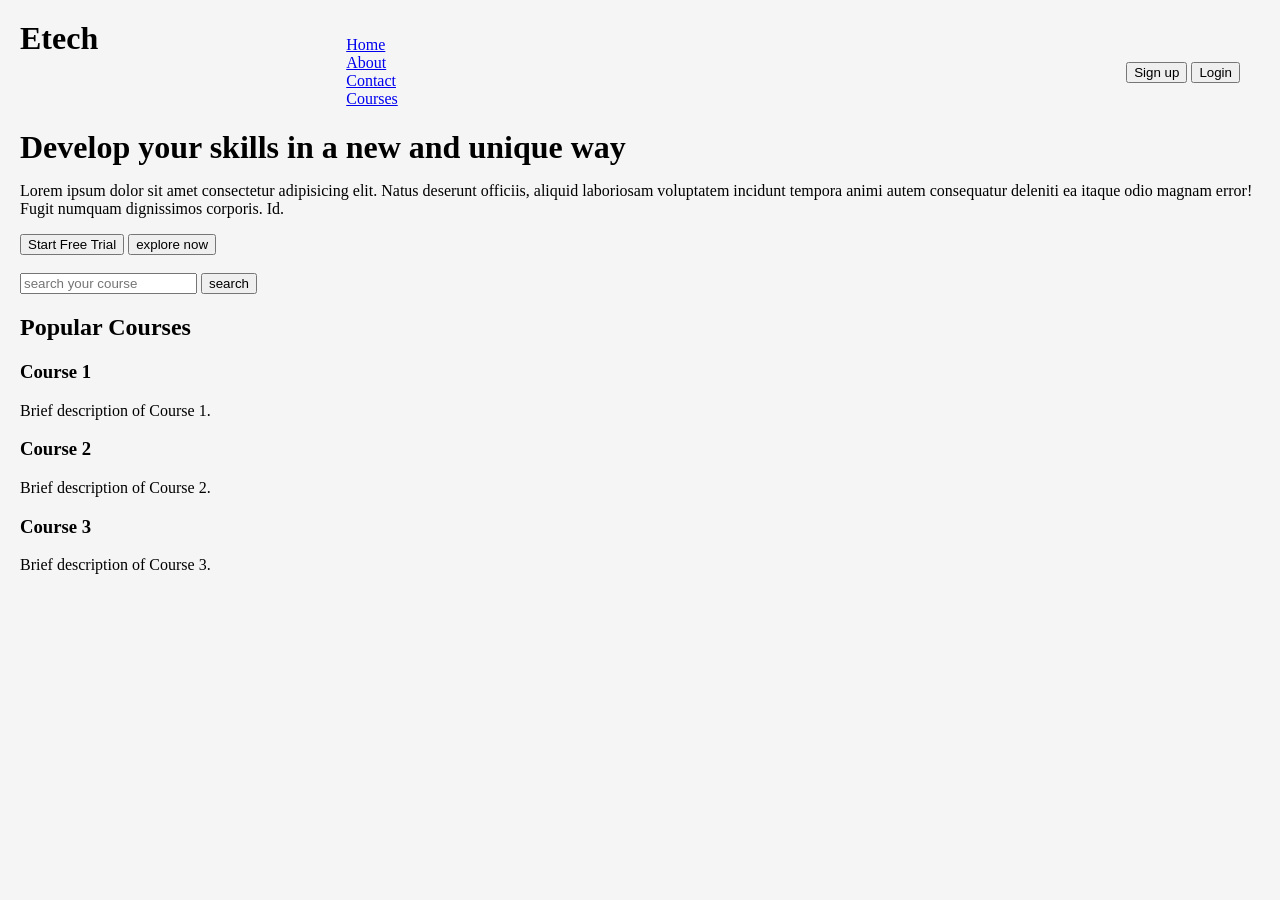
==== index.html @ b78a7d3c "update changes" ====
<!DOCTYPE html>
<html lang="en">
<head>
    <meta charset="UTF-8">
    <meta name="viewport" content="width=device-width, initial-scale=1.0">
    <title>Document</title>
    <link rel="stylesheet" href="style.css">
</head>
<body>
    <div>

        <div class="header">
             <h1>Etech</h1>
            <div class="nav-bar">
                <ul class="nav-list" >
                <li> <a href="home.html">Home</a></li>
                <li> <a href="about.html">About</a></li>
                <li> <a href="contact us.html">Contact</a></li>
                <li> <a href="courses.html">Courses</a></li>
               
            </ul>
              <div class="buttons">
                <button class="btn">Sign up</button>
                <button class="btn">Login</button>
            </div> 
         </div>
           
        </div>
    <div class="hero-section">
        <div class="text">
        <h1>Develop your skills in a new and unique way</h1>
        <p>Lorem ipsum dolor sit amet consectetur adipisicing elit. Natus deserunt officiis, aliquid laboriosam voluptatem incidunt tempora animi autem consequatur deleniti ea itaque odio magnam error! Fugit numquam dignissimos corporis. Id.</p>
       
             <button>Start Free Trial</button>
             <button>explore now</button>
        </div>
       <div>
    <img src="" alt="" srcset="">
       </div> 

    </div>
    <div class="search-course">
        <input type="text" placeholder="search your course">
        <button>search</button>
        <div >
            
        </div>
        
    </div>
    <div class="popular-courses">
        <h2>Popular Courses</h2>
        <div class="courses">
            <div class="course-card">
                <h3>Course 1</h3>
                <p>Brief description of Course 1.</p>
            </div>
            <div class="course-card">
                <h3>Course 2</h3>
                <p>Brief description of Course 2.</p>
            </div>
            <div class="course-card">
                <h3>Course 3</h3>
                <p>Brief description of Course 3.</p>
            </div>
    </div>

    </div>
</body>
</html>
---- style.css ----
body{
    background-color: rgb(245, 245, 245);
    padding:20px;
    margin: 0px;
    /* box-sizing: border-box; */
}
/* div
{
    height: 50px;
    width: 200px;
    text-align: center;
    display: flex;
    align-items: center;
    justify-content: center;
    margin: 10px auto;
 
} */


/* 
.nav-list>h1{
    color: blueviolet;
    font-size: 30px;
    font-weight: bold;
}

li{
    margin: 0 15px;
    font-size: 20px;
    color :black;


}
ul>li:hover{
    text-decoration: underline ;
    transition: text-decoration 0.5s ease; 
    cursor: pointer;
   
}
 */
 
 .header{
    display: flex;
    /* justify-content: center;
    align-items: ; */
    margin-bottom: 5px;


}
.buttons{
    padding: auto ;
    gap: 30px;
    margin-right:20px ;
    

}
ul{
    list-style-type: none;
   
    padding: 0%;
    
}
li{
   margin-right:15px;

}
h1{
    margin: 0;

}
.nav-bar{
    display: flex;
    margin-left: 20%;
    justify-content: space-between;
    align-items: center;
    width: 80%;
}
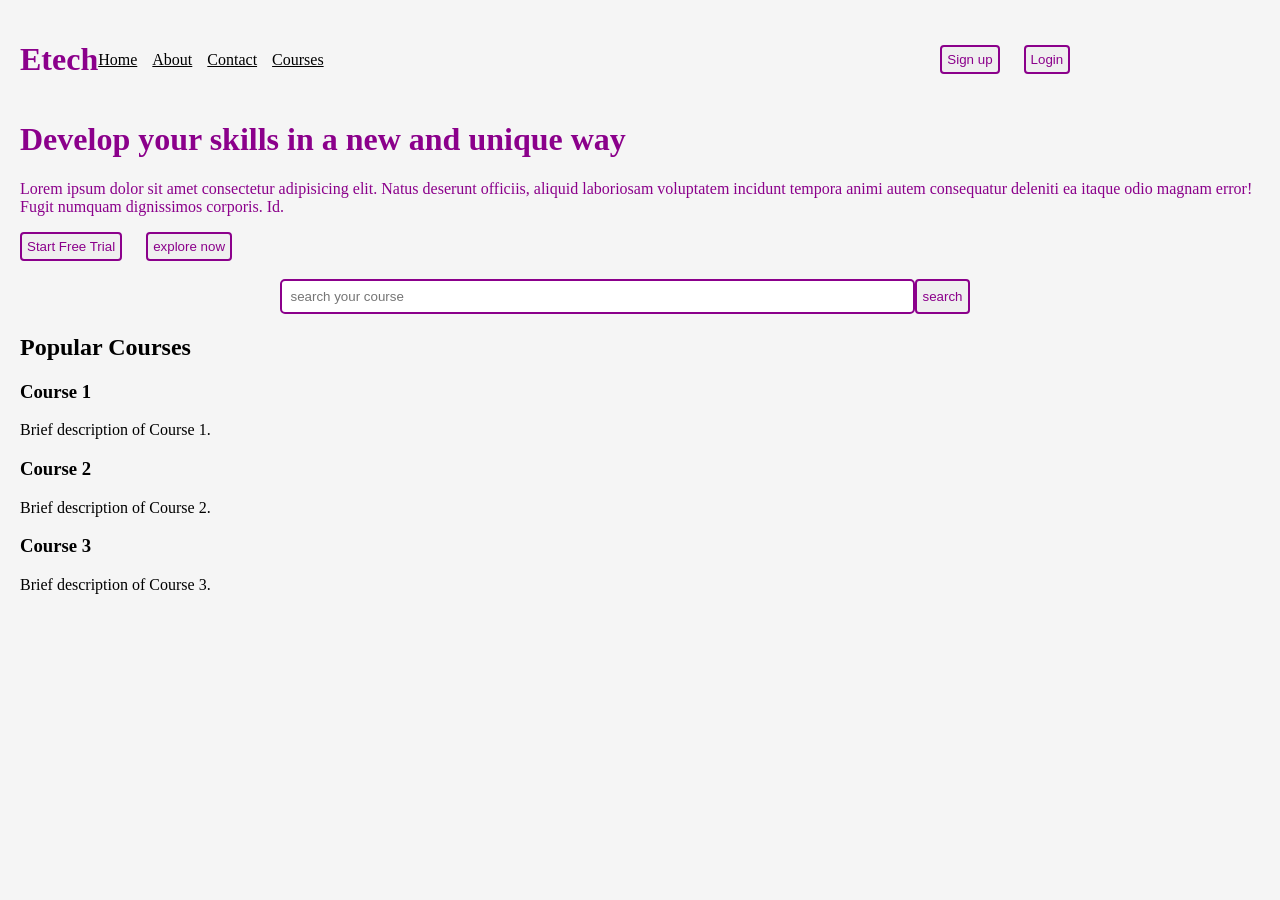
==== commit 9e69d30d: "update changes" ====
--- a/index.html
+++ b/index.html
@@ -13,20 +13,21 @@
              <h1>Etech</h1>
             <div class="nav-bar">
                 <ul class="nav-list" >
-                <li> <a href="home.html">Home</a></li>
+                <li > <a href="home.html">Home</a></li>
                 <li> <a href="about.html">About</a></li>
                 <li> <a href="contact us.html">Contact</a></li>
                 <li> <a href="courses.html">Courses</a></li>
                
             </ul>
               <div class="buttons">
-                <button class="btn">Sign up</button>
-                <button class="btn">Login</button>
+                <button >Sign up</button>
+                <button >Login</button>
             </div> 
          </div>
            
         </div>
     <div class="hero-section">
+
         <div class="text">
         <h1>Develop your skills in a new and unique way</h1>
         <p>Lorem ipsum dolor sit amet consectetur adipisicing elit. Natus deserunt officiis, aliquid laboriosam voluptatem incidunt tempora animi autem consequatur deleniti ea itaque odio magnam error! Fugit numquam dignissimos corporis. Id.</p>
--- a/style.css
+++ b/style.css
@@ -4,74 +4,68 @@
     margin: 0px;
     /* box-sizing: border-box; */
 }
-/* div
-{
-    height: 50px;
-    width: 200px;
-    text-align: center;
-    display: flex;
-    align-items: center;
-    justify-content: center;
-    margin: 10px auto;
- 
-} */
-
-
-/* 
-.nav-list>h1{
-    color: blueviolet;
-    font-size: 30px;
-    font-weight: bold;
-}
-
-li{
-    margin: 0 15px;
-    font-size: 20px;
-    color :black;
-
-
-}
-ul>li:hover{
-    text-decoration: underline ;
-    transition: text-decoration 0.5s ease; 
-    cursor: pointer;
-   
-}
- */
- 
  .header{
     display: flex;
     /* justify-content: center;
     align-items: ; */
     margin-bottom: 5px;
-
-
 }
-.buttons{
+button{
     padding: auto ;
     gap: 30px;
     margin-right:20px ;
+    /* color: black; */
+    padding: 5px;
+    border-radius: 4px;
+    border: 2px solid darkmagenta;
+    color: darkmagenta;
     
-
 }
-ul{
+button:hover{
+    background-color: rgb(138, 52, 138);
+    color :black;
+    transition: 0.5sec;
+}
+.nav-list{
     list-style-type: none;
-   
+    display: flex;
     padding: 0%;
     
 }
-li{
+.nav-list>li{
    margin-right:15px;
+}
+.nav-list>li>a{
+    color: black;
+}
+.nav-list>li>a:hover{
+    color: darkmagenta;
+    transition: 0.5sec ;
+    cursor: pointer;
+}
+.header{
+    margin: 0;
+    color: darkmagenta;
 
 }
-h1{
-    margin: 0;
-
-}
-.nav-bar{
+.header>.nav-bar{
     display: flex;
-    margin-left: 20%;
     justify-content: space-between;
     align-items: center;
     width: 80%;
-}+}
+
+.hero-section{
+    color: darkmagenta;
+}
+.search-course{
+    display: flex;
+    justify-content: center;
+    margin-right: 10px;
+}
+input{
+    border: 2px solid darkmagenta;
+    width:50%;
+    padding: 8px;
+    border-radius: 5px;
+}
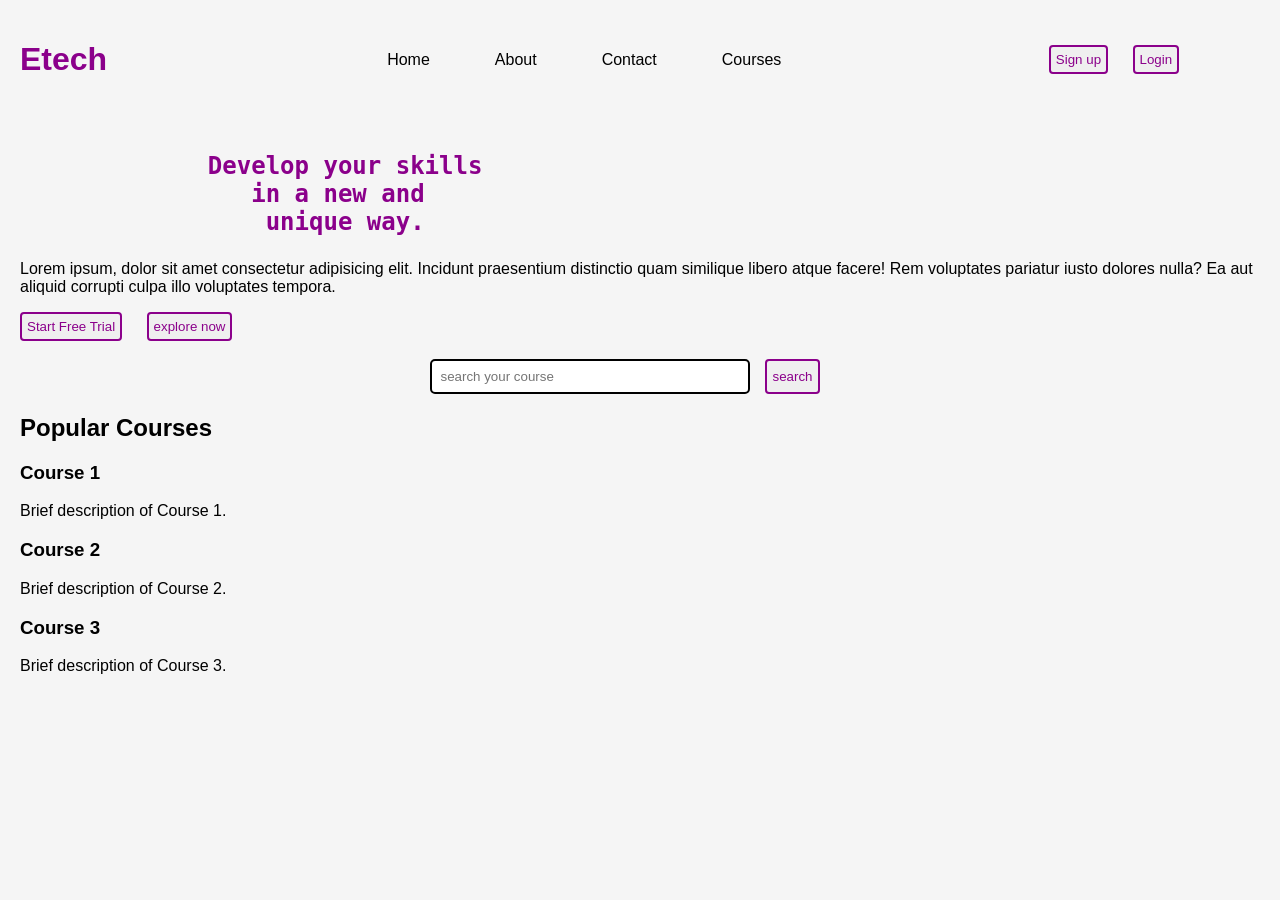
==== commit 2720f523: "update changes" ====
--- a/index.html
+++ b/index.html
@@ -13,24 +13,28 @@
              <h1>Etech</h1>
             <div class="nav-bar">
                 <ul class="nav-list" >
-                <li > <a href="home.html">Home</a></li>
+                <li > <a href="home.html" style="margin-left: 90px;">Home</a></li>
                 <li> <a href="about.html">About</a></li>
                 <li> <a href="contact us.html">Contact</a></li>
                 <li> <a href="courses.html">Courses</a></li>
                
             </ul>
-              <div class="buttons">
+            <div class="buttons">
                 <button >Sign up</button>
                 <button >Login</button>
             </div> 
-         </div>
+        </div>
            
         </div>
     <div class="hero-section">
-
         <div class="text">
-        <h1>Develop your skills in a new and unique way</h1>
-        <p>Lorem ipsum dolor sit amet consectetur adipisicing elit. Natus deserunt officiis, aliquid laboriosam voluptatem incidunt tempora animi autem consequatur deleniti ea itaque odio magnam error! Fugit numquam dignissimos corporis. Id.</p>
+        <pre><b>
+             Develop your skills
+                in a new and
+                 unique way.</b></pre>
+    <p>
+        Lorem ipsum, dolor sit amet consectetur adipisicing elit. Incidunt praesentium distinctio quam similique libero atque facere! Rem voluptates pariatur iusto dolores nulla? Ea aut aliquid corrupti culpa illo voluptates tempora.
+    </p>
        
              <button>Start Free Trial</button>
              <button>explore now</button>
@@ -49,7 +53,7 @@
         
     </div>
     <div class="popular-courses">
-        <h2>Popular Courses</h2>
+        <h2><b>Popular Courses</b></h2>
         <div class="courses">
             <div class="course-card">
                 <h3>Course 1</h3>
--- a/style.css
+++ b/style.css
@@ -2,6 +2,7 @@
     background-color: rgb(245, 245, 245);
     padding:20px;
     margin: 0px;
+    font: 1em sans-serif;
     /* box-sizing: border-box; */
 }
  .header{
@@ -26,22 +27,34 @@
     color :black;
     transition: 0.5sec;
 }
+
+.nav-bar{
+            
+            margin-left: 100px;
+}
 .nav-list{
     list-style-type: none;
     display: flex;
-    padding: 0%;
-    
+    /* padding: 0%; */
+    text-align: center;
+    align-items: center;
+    justify-content: center;
+    margin-left: 50px;
 }
 .nav-list>li{
-   margin-right:15px;
+   margin-right:25px;
 }
 .nav-list>li>a{
     color: black;
+    margin-left: 40px;
+    text-decoration: none;
 }
 .nav-list>li>a:hover{
     color: darkmagenta;
     transition: 0.5sec ;
+    text-decoration: underline;
     cursor: pointer;
+    
 }
 .header{
     margin: 0;
@@ -55,17 +68,32 @@
     width: 80%;
 }
 
-.hero-section{
-    color: darkmagenta;
+.hero-section>.text>pre{
+   color: darkmagenta;
+   font-size: 24px;
+   font-weight: bolder;
+   
 }
 .search-course{
     display: flex;
     justify-content: center;
     margin-right: 10px;
+    color: darkmagenta;
 }
+.search-course>button{
+ margin-left: 15px;
+}
+
 input{
-    border: 2px solid darkmagenta;
-    width:50%;
+    border: 2px solid black;
+     transition: border-color 0.3s ease;
+    outline: none;
+    width: 300px;
     padding: 8px;
     border-radius: 5px;
 }
+
+.popular-courses>h2{
+display: flex;
+justify-content: space-between;
+}
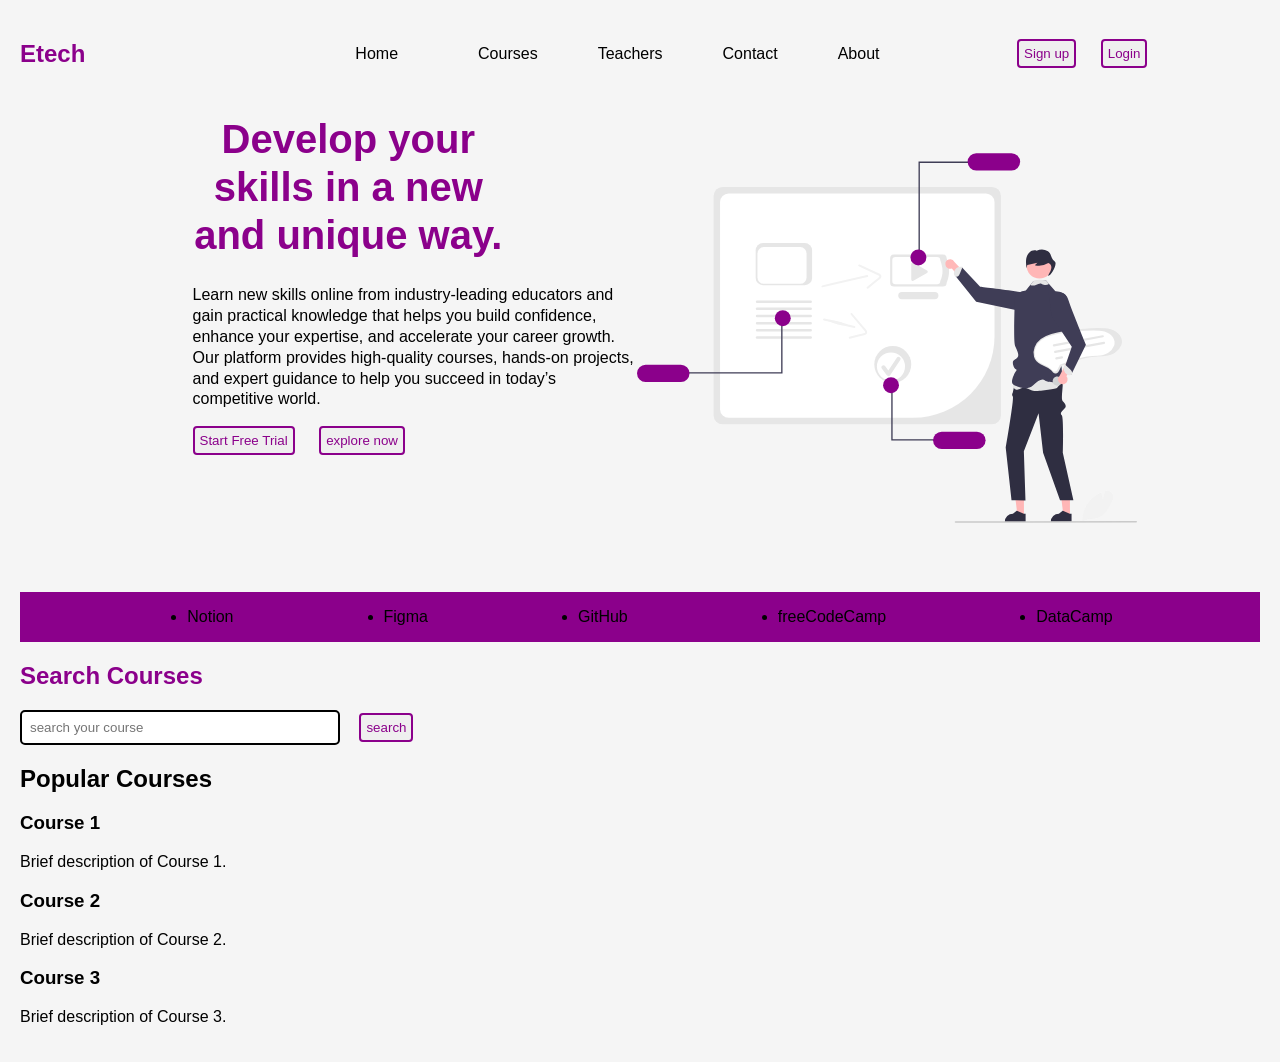
==== commit 1750ddcf: "update changes" ====
--- a/index.html
+++ b/index.html
@@ -10,14 +10,14 @@
     <div>
 
         <div class="header">
-             <h1>Etech</h1>
+             <h2>Etech</h2>
             <div class="nav-bar">
                 <ul class="nav-list" >
-                <li > <a href="home.html" style="margin-left: 90px;">Home</a></li>
+                <li > <a href="home.html" style="margin-left: 90px;">Home</a><li>               
+                <li> <a href="courses.html">Courses</a></li>
+                <li><a href="teachers">Teachers</a></li>
+                <li> <a href="contact us.html">Contact</a></li>
                 <li> <a href="about.html">About</a></li>
-                <li> <a href="contact us.html">Contact</a></li>
-                <li> <a href="courses.html">Courses</a></li>
-               
             </ul>
             <div class="buttons">
                 <button >Sign up</button>
@@ -27,29 +27,33 @@
            
         </div>
     <div class="hero-section">
-        <div class="text">
-        <pre><b>
-             Develop your skills
-                in a new and
-                 unique way.</b></pre>
+        <div class="text-container">
+        <h1><b>
+             Develop your skills in a new and unique way.</b></h1>
     <p>
-        Lorem ipsum, dolor sit amet consectetur adipisicing elit. Incidunt praesentium distinctio quam similique libero atque facere! Rem voluptates pariatur iusto dolores nulla? Ea aut aliquid corrupti culpa illo voluptates tempora.
+       Learn new skills online from industry-leading educators and gain practical knowledge that helps you build confidence, enhance your expertise, and accelerate your career growth. Our platform provides high-quality courses, hands-on projects, and expert guidance to help you succeed in today’s competitive world.
     </p>
-       
              <button>Start Free Trial</button>
              <button>explore now</button>
         </div>
-       <div>
-    <img src="" alt="" srcset="">
+       <div class="image">
+    <img src="images/undraw_teaching_58yg.svg" alt="" width="500", height="500">
        </div> 
 
     </div>
+    <div class="brand-list ">
+    <ul>
+     <li>Notion</li>
+     <li>Figma</li>
+     <li> GitHub</li>
+     <li>freeCodeCamp</li>
+     <li> DataCamp </li>
+    </ul>
+    </div>
     <div class="search-course">
+        <h2>Search Courses</h2>
         <input type="text" placeholder="search your course">
         <button>search</button>
-        <div >
-            
-        </div>
         
     </div>
     <div class="popular-courses">
--- a/style.css
+++ b/style.css
@@ -30,7 +30,7 @@
 
 .nav-bar{
             
-            margin-left: 100px;
+            margin-left: 90px;
 }
 .nav-list{
     list-style-type: none;
@@ -42,7 +42,7 @@
     margin-left: 50px;
 }
 .nav-list>li{
-   margin-right:25px;
+   margin-right:20px;
 }
 .nav-list>li>a{
     color: black;
@@ -75,8 +75,8 @@
    
 }
 .search-course{
-    display: flex;
-    justify-content: center;
+    display: block;
+    justify-items: center;
     margin-right: 10px;
     color: darkmagenta;
 }
@@ -92,6 +92,49 @@
     padding: 8px;
     border-radius: 5px;
 }
+.hero-section{
+    display: flex;
+    justify-content: center;
+}
+.hero-section>image{
+    width: 200px;
+    height: 200px;
+    
+}
+.text-container{
+   /* border: 2px solid blue; */
+   padding-left: 50px;
+  justify-items: baseline;
+  
+}
+
+.text-container>h1{
+text-align: center; 
+font-size: 40px;
+padding: 0;
+ max-width: 14ch; 
+line-height: 1.2;
+ color:darkmagenta;
+
+}
+
+.text-container>p{
+  max-width: 50ch; 
+  line-height: 1.3;
+}
+.brand-list{
+   display: flex;            
+  flex-direction: row;                  
+  justify-content: center; 
+  background-color: darkmagenta; 
+  list-style: none;
+  
+}
+.brand-list>ul{
+    display: flex;
+    margin-right: 20px;
+    gap: 150px;
+}
 
 .popular-courses>h2{
 display: flex;
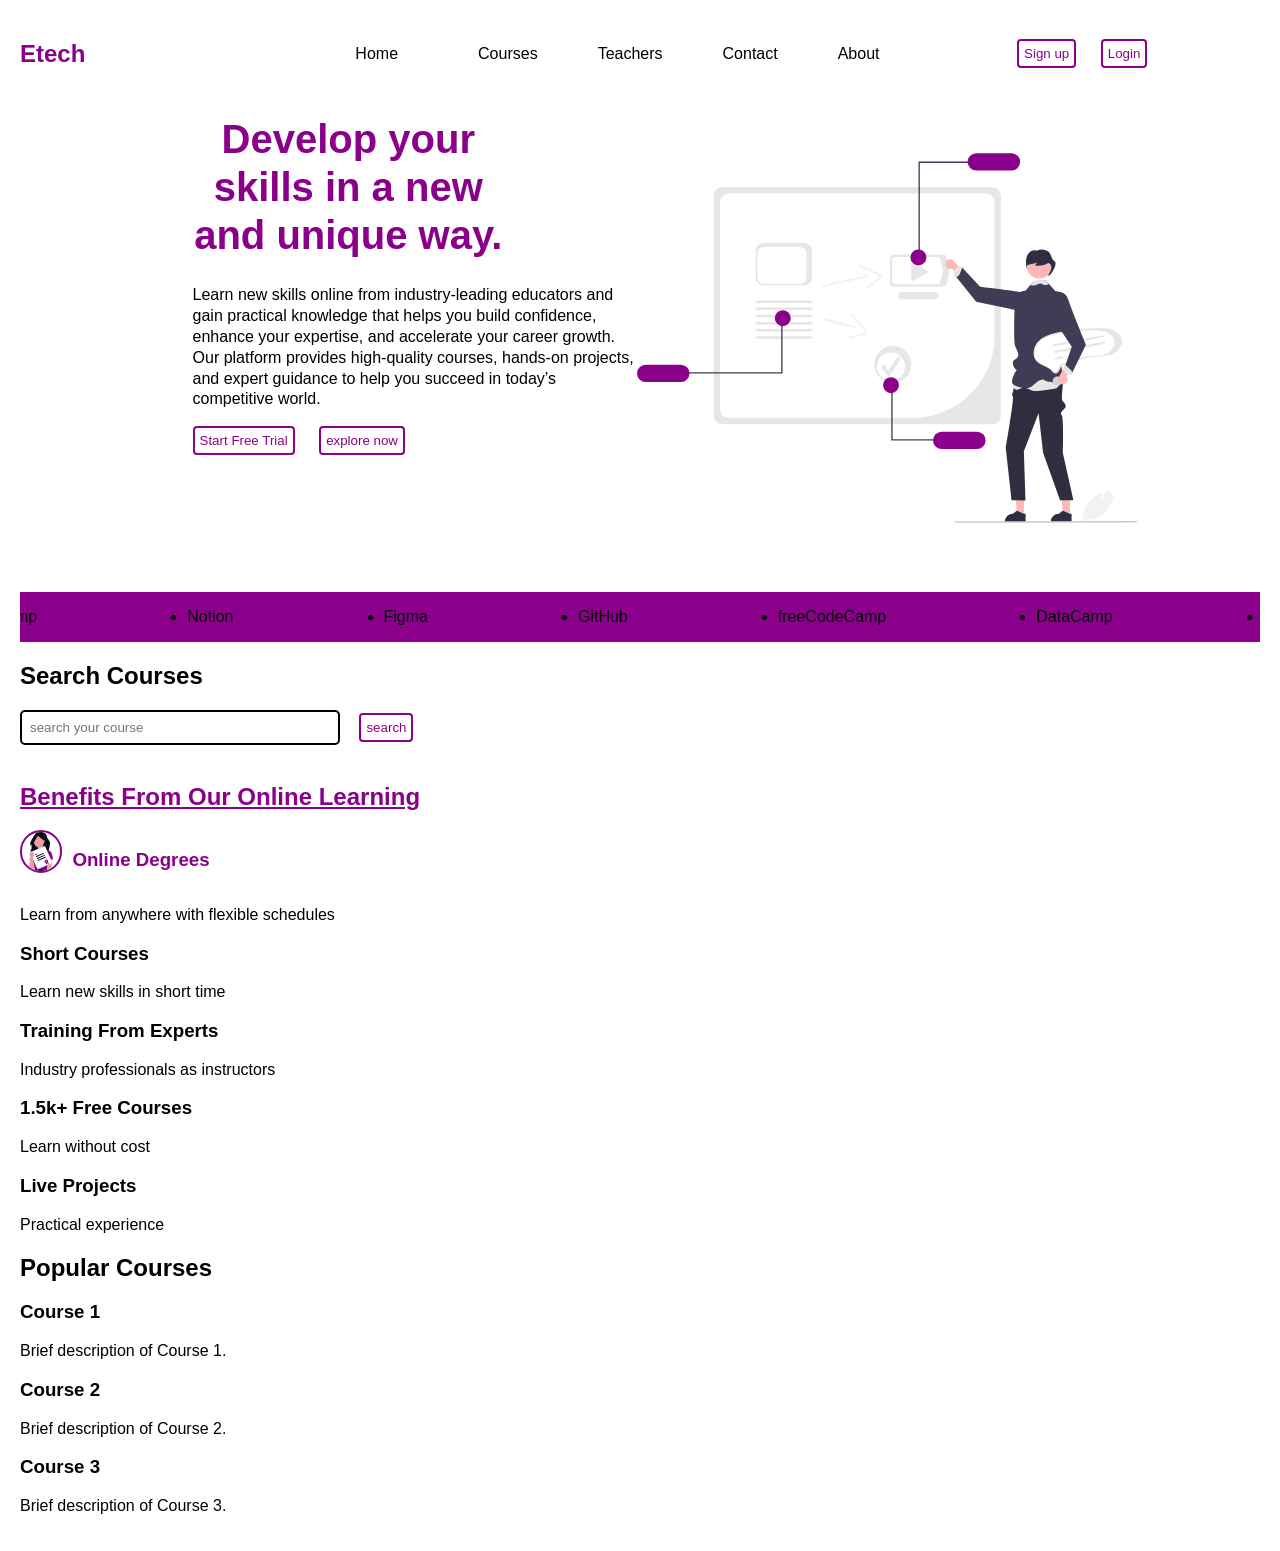
==== commit 290cab59: "update changes" ====
--- a/index.html
+++ b/index.html
@@ -41,21 +41,55 @@
        </div> 
 
     </div>
-    <div class="brand-list ">
+    <div class="brand-list " style="padding: 0;">
     <ul>
      <li>Notion</li>
      <li>Figma</li>
      <li> GitHub</li>
      <li>freeCodeCamp</li>
      <li> DataCamp </li>
+     <li>Notion</li>
+      <li>Figma</li>
+       <li>GitHub</li>
+    <li>freeCodeCamp</li>
+    <li>DataCamp</li>
+    <li>Notion</li> <li>Figma</li> <li>GitHub</li> <li>freeCodeCamp</li> <li>DataCamp</li>
+</ul>
+</ul>
     </ul>
+
     </div>
     <div class="search-course">
+
         <h2>Search Courses</h2>
         <input type="text" placeholder="search your course">
         <button>search</button>
-        
-    </div>
+        <div class="benefit">
+            <div class="image">
+                <img src="" alt="">
+            </div>
+            <div class="benefit-text">
+            <h2><b>Benefits From Our Online Learning</b></h2>
+            <div class="benefit-card">
+             <div class="benefit-tittle">
+             <img class="hero-blob" src="images/undraw_certificate_cqps.svg" alt="">
+            <h3>Online Degrees</h3>
+           </div>
+            <p class="benefit-text">Learn from anywhere with flexible schedules</p></div>
+
+            <h3>Short Courses</h3>
+            <p>Learn new skills in short time</p>
+
+            <h3>Training From Experts</h3>
+            <p>Industry professionals as instructors</p>
+            <h3>1.5k+ Free Courses</h3>
+            <p>Learn without cost</p>
+
+            <h3>Live Projects</h3>
+            <p>Practical experience</p>
+        </div>
+    </div>   
+</div>
     <div class="popular-courses">
         <h2><b>Popular Courses</b></h2>
         <div class="courses">
--- a/style.css
+++ b/style.css
@@ -1,5 +1,5 @@
 body{
-    background-color: rgb(245, 245, 245);
+    background-color: rgb(255, 255, 255);
     padding:20px;
     margin: 0px;
     font: 1em sans-serif;
@@ -20,6 +20,7 @@
     border-radius: 4px;
     border: 2px solid darkmagenta;
     color: darkmagenta;
+    background-color: white;
     
 }
 button:hover{
@@ -68,30 +69,6 @@
     width: 80%;
 }
 
-.hero-section>.text>pre{
-   color: darkmagenta;
-   font-size: 24px;
-   font-weight: bolder;
-   
-}
-.search-course{
-    display: block;
-    justify-items: center;
-    margin-right: 10px;
-    color: darkmagenta;
-}
-.search-course>button{
- margin-left: 15px;
-}
-
-input{
-    border: 2px solid black;
-     transition: border-color 0.3s ease;
-    outline: none;
-    width: 300px;
-    padding: 8px;
-    border-radius: 5px;
-}
 .hero-section{
     display: flex;
     justify-content: center;
@@ -122,20 +99,82 @@
   max-width: 50ch; 
   line-height: 1.3;
 }
+
+
 .brand-list{
+    padding: 0;
    display: flex;            
   flex-direction: row;                  
   justify-content: center; 
   background-color: darkmagenta; 
   list-style: none;
+overflow: hidden;
   
 }
 .brand-list>ul{
     display: flex;
     margin-right: 20px;
     gap: 150px;
+    animation: scroll 10s linear infinite;
 }
 
+
+@keyframes scroll {
+  0% {
+    transform: translateX(0);
+  }
+  100% {
+    transform: translateX(-20%); /* List jab aadhi (50%) guzar jaye toh reset ho jaye */
+  }
+}
+.search-course{
+    display: block;
+    justify-items: center;
+    margin-right: 10px;
+    /* color: darkmagenta; */
+}
+.search-course>button{
+ margin-left: 15px;
+}
+
+input{
+    border: 2px solid black;
+     transition: border-color 0.3s ease;
+    outline: none;
+    width: 300px;
+    padding: 8px;
+    border-radius: 5px;
+}
+.benefit-text>h2{
+    color: darkmagenta;
+    text-decoration: underline;
+
+}
+.benefit-card{
+    padding: 0;
+}
+.benefit-card>.benefit-tittle{
+display: flex;
+gap: 10px;
+text-align: center;
+}
+
+.benefit-tittle>.hero-blob{
+    border-radius: 50%;
+    border: 2px solid darkmagenta;
+  width: 3vw;
+  height: 3vw;
+  object-fit: contain;
+ 
+}
+.benefit-card>.benefit-tittle>h3{
+    color: darkmagenta;  
+}
+.benefit-text>.p{
+    padding: 0;
+    margin: 0;
+    margin-left: 20px;
+}
 .popular-courses>h2{
 display: flex;
 justify-content: space-between;
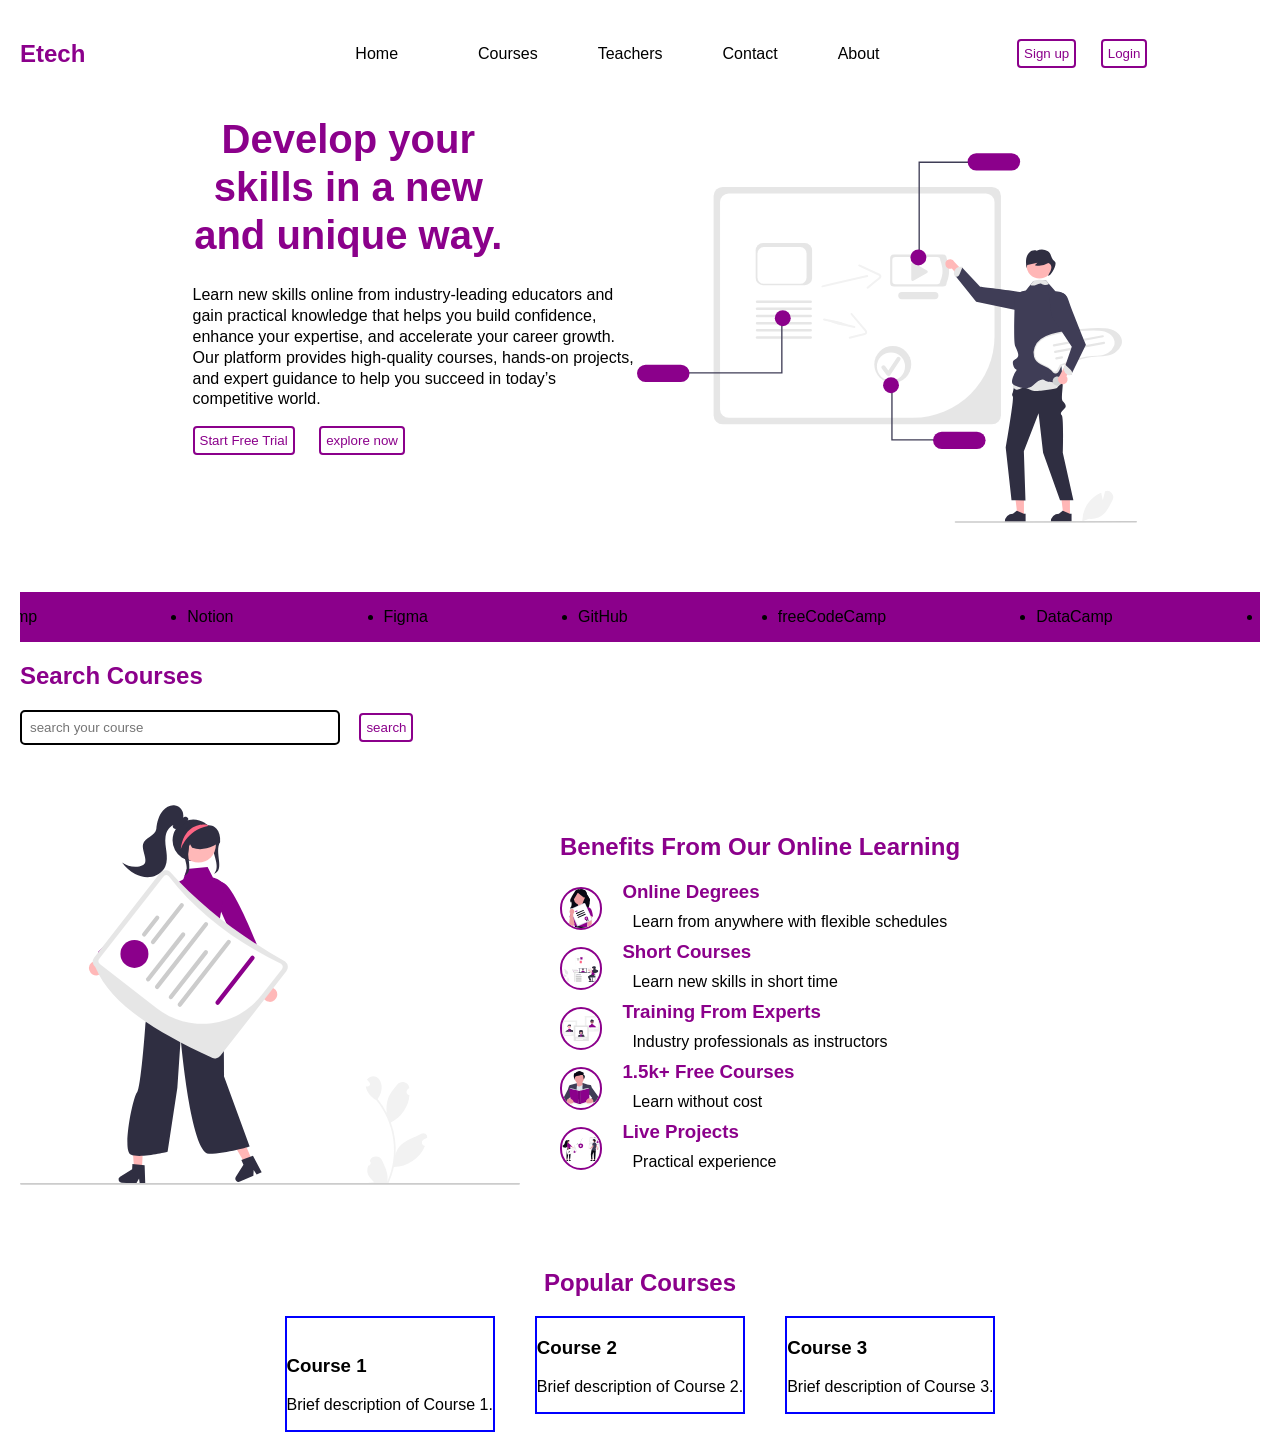
==== commit 21b85663: "update changes" ====
--- a/index.html
+++ b/index.html
@@ -60,40 +60,67 @@
 
     </div>
     <div class="search-course">
-
         <h2>Search Courses</h2>
         <input type="text" placeholder="search your course">
         <button>search</button>
+    </div>
+
         <div class="benefit">
-            <div class="image">
-                <img src="" alt="">
-            </div>
-            <div class="benefit-text">
+            <div class="benefit-image">
+                <img src="images/undraw_personal-file_81l0.svg" alt=""width="500", height="500"></div>
+            
+            <div class="benefit-cards">
             <h2><b>Benefits From Our Online Learning</b></h2>
-            <div class="benefit-card">
-             <div class="benefit-tittle">
-             <img class="hero-blob" src="images/undraw_certificate_cqps.svg" alt="">
+            <div class="card">
+             <div class="benefit-image">
+             <img class="hero-blob" src="images/undraw_certificate_cqps.svg" alt=""> </div>
+             <div class="benefit-text">
             <h3>Online Degrees</h3>
-           </div>
-            <p class="benefit-text">Learn from anywhere with flexible schedules</p></div>
+            <p >Learn from anywhere with flexible schedules</p></div>
 
+        </div>
+        <div class="card">
+             <div class="benefit-image">
+             <img class="hero-blob" src="images/undraw_online-learning_tgmv.svg" alt=""> </div>
+             <div class="benefit-text">
             <h3>Short Courses</h3>
-            <p>Learn new skills in short time</p>
+            <p >Learn new skills in short time</p></div>
 
+        </div>
+        <div class="card">
+             <div class="benefit-image">
+             <img class="hero-blob" src="images/undraw_experts_v2vy.svg" alt=""> </div>
+             <div class="benefit-text">
             <h3>Training From Experts</h3>
-            <p>Industry professionals as instructors</p>
+            <p >Industry professionals as instructors</p></div>
+
+        </div>
+        <div class="card">
+             <div class="benefit-image">
+             <img class="hero-blob" src="images/undraw_continuous-learning_a1ld.svg" alt=""> </div>
+             <div class="benefit-text">
             <h3>1.5k+ Free Courses</h3>
-            <p>Learn without cost</p>
+            <p >Learn without cost</p></div>
 
+        </div>
+        <div class="card">
+             <div class="benefit-image">
+             <img class="hero-blob" src="images//undraw_group-project_kow1.svg" alt=""> </div>
+             <div class="benefit-text">
             <h3>Live Projects</h3>
-            <p>Practical experience</p>
+            <p>Practical experience</p></div>
+  </div>
         </div>
-    </div>   
-</div>
-    <div class="popular-courses">
+        </div>
+    </div>      
+<div class="popular-courses">
+
         <h2><b>Popular Courses</b></h2>
         <div class="courses">
             <div class="course-card">
+                <div>
+                    <img src="" alt="">
+                </div>
                 <h3>Course 1</h3>
                 <p>Brief description of Course 1.</p>
             </div>
@@ -106,7 +133,7 @@
                 <p>Brief description of Course 3.</p>
             </div>
     </div>
-
-    </div>
+</div>
+   
 </body>
 </html>
--- a/style.css
+++ b/style.css
@@ -145,21 +145,14 @@
     padding: 8px;
     border-radius: 5px;
 }
-.benefit-text>h2{
-    color: darkmagenta;
-    text-decoration: underline;
+.benefit{
+display: flex;
+gap: 40px;
+align-items: center;
+}
+  
 
-}
-.benefit-card{
-    padding: 0;
-}
-.benefit-card>.benefit-tittle{
-display: flex;
-gap: 10px;
-text-align: center;
-}
-
-.benefit-tittle>.hero-blob{
+.benefit-image>.hero-blob{
     border-radius: 50%;
     border: 2px solid darkmagenta;
   width: 3vw;
@@ -167,15 +160,35 @@
   object-fit: contain;
  
 }
-.benefit-card>.benefit-tittle>h3{
-    color: darkmagenta;  
+.card{
+    display: flex;
+    gap:20px;
+    align-items: center;
 }
-.benefit-text>.p{
-    padding: 0;
+
+.card>.benefit-text>h3{
+    color: darkmagenta; 
     margin: 0;
-    margin-left: 20px;
 }
+.card>.benefit-text>p{
+    margin: 10px;
+}
+
+h2{
+    color: darkmagenta;
+}
+
 .popular-courses>h2{
 display: flex;
-justify-content: space-between;
+justify-content: center;
 }
+.courses{
+    display: flex;
+    gap: 40px;
+    justify-content: center;
+}
+.courses>.course-card{
+    border: 2px solid blue;
+    width: fit-content;
+    height: fit-content;
+}
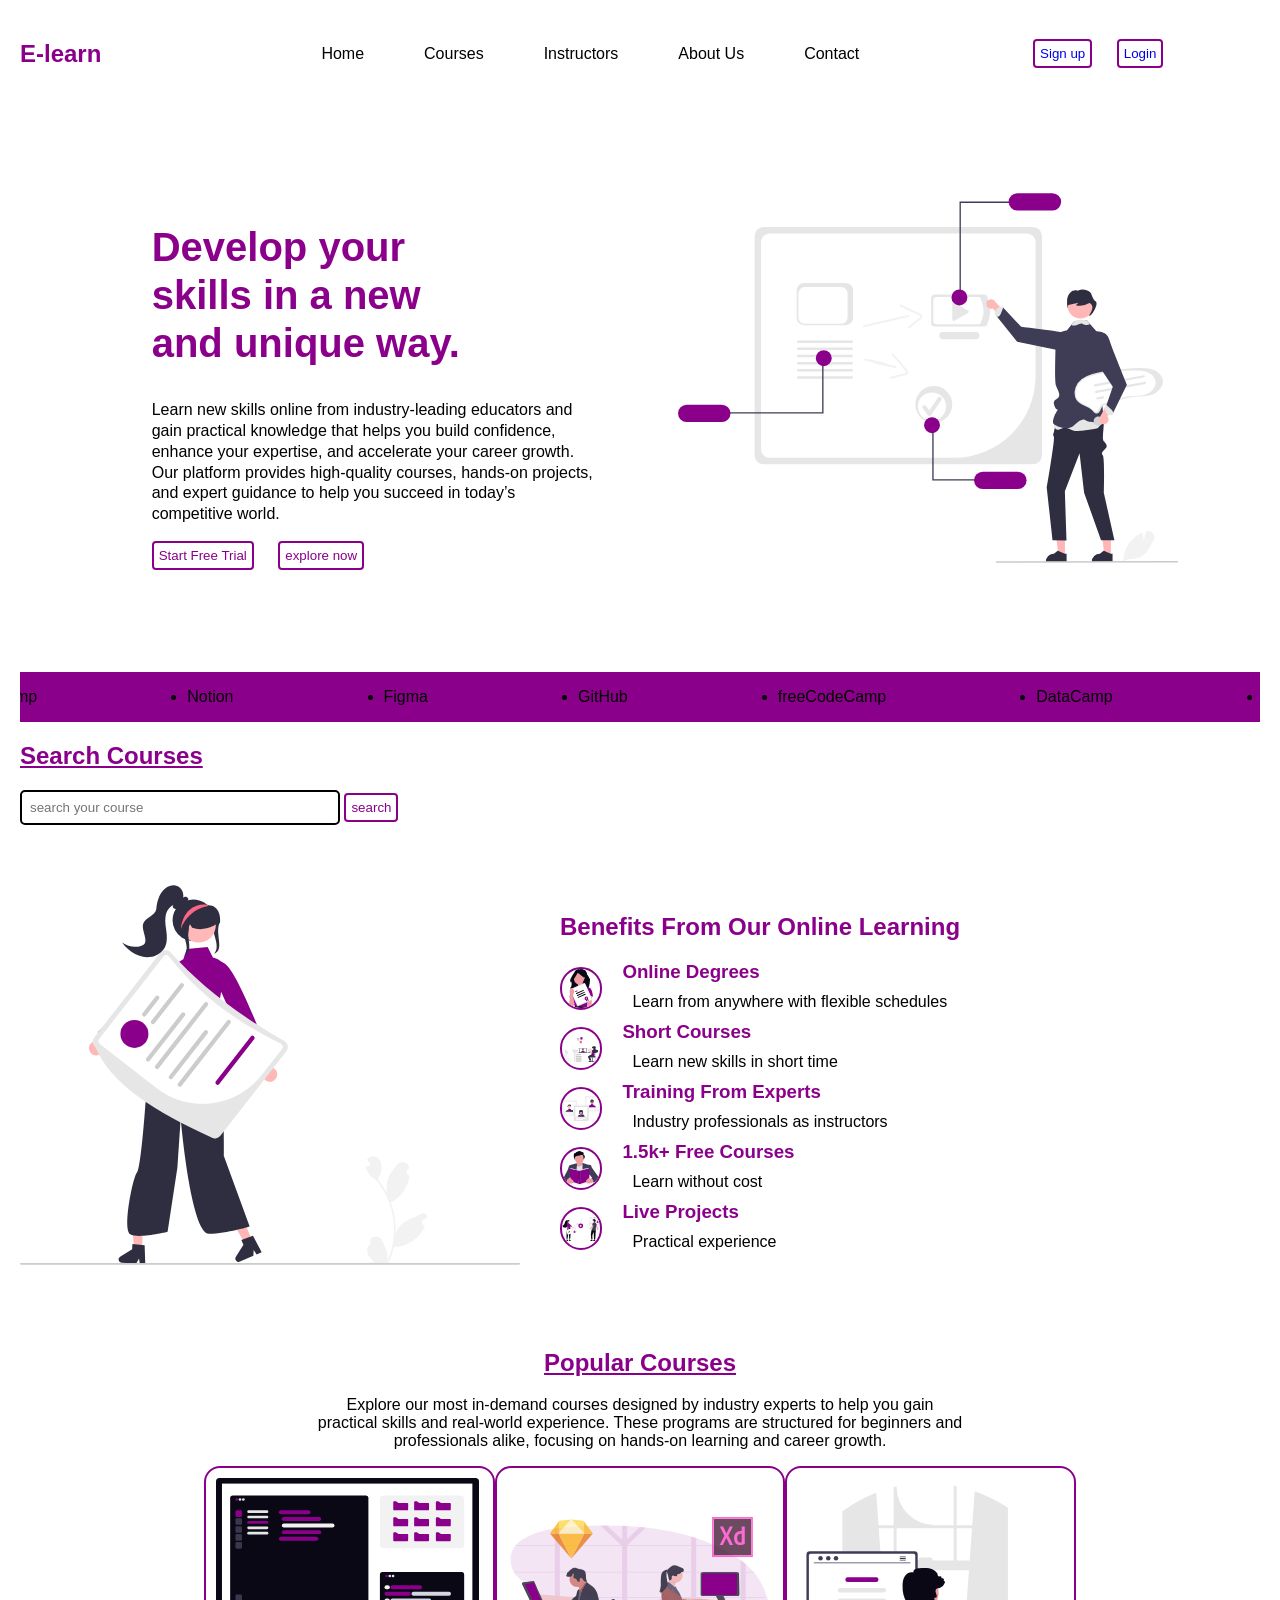
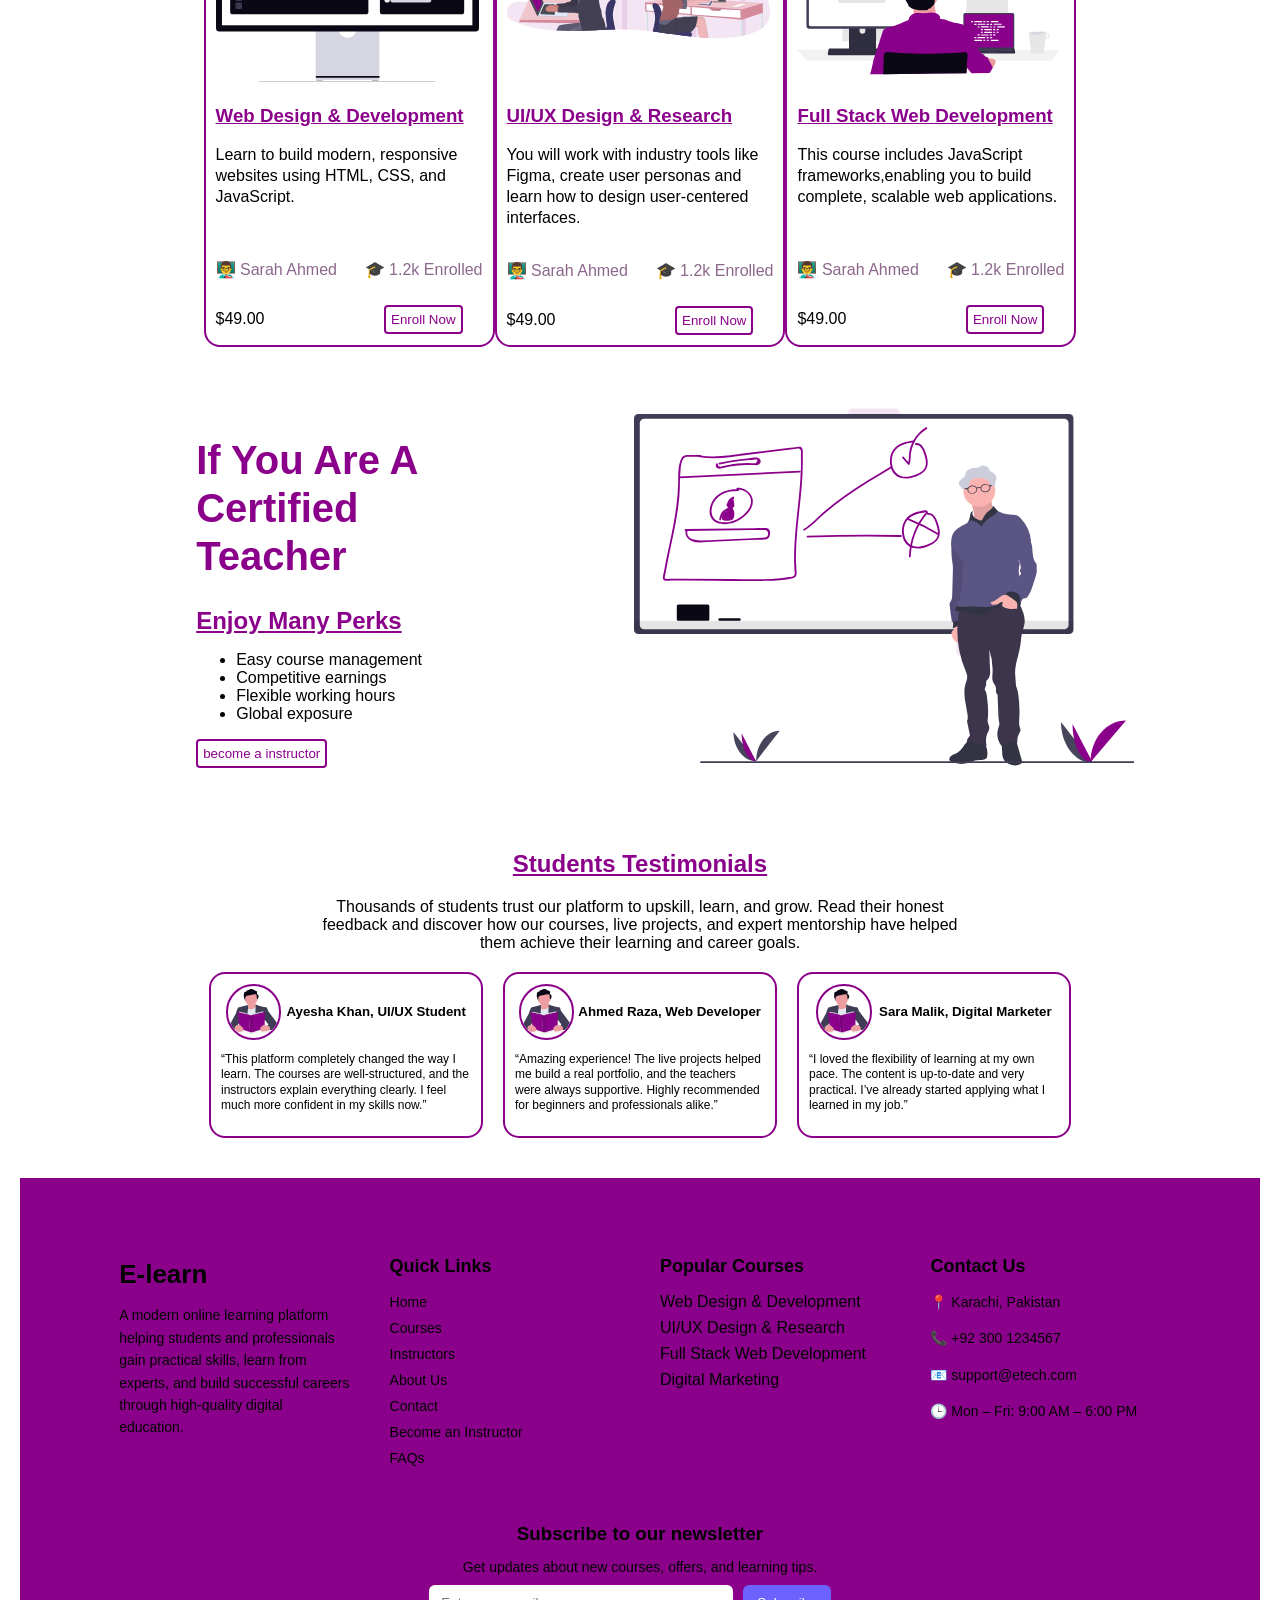
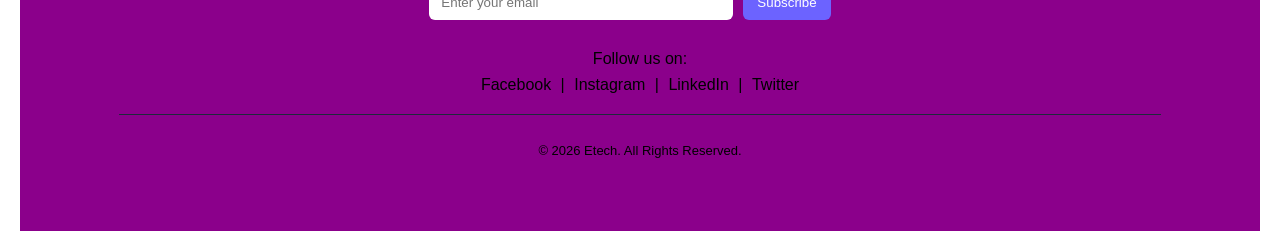
==== commit 494631ed: "update changes" ====
--- a/index.html
+++ b/index.html
@@ -10,22 +10,23 @@
     <div>
 
         <div class="header">
-             <h2>Etech</h2>
+             <h2>E-learn</h2>
             <div class="nav-bar">
                 <ul class="nav-list" >
-                <li > <a href="home.html" style="margin-left: 90px;">Home</a><li>               
-                <li> <a href="courses.html">Courses</a></li>
-                <li><a href="teachers">Teachers</a></li>
-                <li> <a href="contact us.html">Contact</a></li>
-                <li> <a href="about.html">About</a></li>
+               <li><a href="#">Home</a></li>
+        <li><a href="#">Courses</a></li>
+        <li><a href="#">Instructors</a></li>
+        <li><a href="#">About Us</a></li>
+        <li><a href="#">Contact</a></li>
             </ul>
             <div class="buttons">
-                <button >Sign up</button>
-                <button >Login</button>
+                <button ><a style="text-decoration: none" href="signup.html">Sign up</a></button>
+                <button ><a style="text-decoration: none" href="login.html">Login</a></button>
             </div> 
         </div>
            
         </div>
+<section class="body">
     <div class="hero-section">
         <div class="text-container">
         <h1><b>
@@ -60,9 +61,11 @@
 
     </div>
     <div class="search-course">
-        <h2>Search Courses</h2>
-        <input type="text" placeholder="search your course">
+        <h2><u>Search Courses</u></h2>
+        <div class="input">
+        <input type="text"  placeholder="search your course">
         <button>search</button>
+        </div>
     </div>
 
         <div class="benefit">
@@ -116,24 +119,188 @@
 <div class="popular-courses">
 
         <h2><b>Popular Courses</b></h2>
+        <div class="para">
+        <p>Explore our most in-demand courses designed by industry experts to help you gain practical skills and real-world experience. These programs are structured for beginners and professionals alike, focusing on hands-on learning and career growth.</p></div>
         <div class="courses">
             <div class="course-card">
-                <div>
-                    <img src="" alt="">
-                </div>
-                <h3>Course 1</h3>
-                <p>Brief description of Course 1.</p>
-            </div>
-            <div class="course-card">
-                <h3>Course 2</h3>
-                <p>Brief description of Course 2.</p>
-            </div>
-            <div class="course-card">
-                <h3>Course 3</h3>
-                <p>Brief description of Course 3.</p>
-            </div>
-    </div>
+                <div class="course-img">
+                    <img src="images/undraw_dev-environment_n5by.svg" alt="" width="263"  , height=" 203.44" >
+                </div>
+                <div class="course-content">
+                      <h3><u>Web Design & Development</u></h3>
+                      <p>Learn to build modern, responsive websites using HTML, CSS, and JavaScript.</p>
+                </div> 
+                <div class="course-info">
+                    <p style="margin-top: 36px;">👨‍🏫 Sarah Ahmed</p>
+                    <p style="margin-top: 36px;" >🎓 1.2k Enrolled</p>
+                </div>
+                <div class="course-footer">
+                     <span class="price">$49.00</span>
+                    <button class="enroll-btn">Enroll Now</button>
+                </div>
+      
+            </div>
+
+             <div class="course-card">
+                <div class="course-img">
+                    <img src="images/undraw_design-tools_owgm.svg" alt="" width="263", height="203.44" >
+                </div>
+                <div class="course-content">
+                      <h3><u>UI/UX Design & Research</u></h3>
+                      <p> You will work with industry tools like Figma, create user personas and learn how to design user-centered interfaces.</p>
+                </div> 
+                <div class="course-info">
+                    <p >👨‍🏫 Sarah Ahmed</p>
+                    <p >🎓 1.2k Enrolled</p>
+                </div>
+                <div class="course-footer">
+                     <span class="price">$49.00</span>
+                    <button class="enroll-btn">Enroll Now</button>
+                </div>
+      
+            </div>
+
+             <div class="course-card">
+                <div class="course-img">
+                    <img src="images/undraw_programming_j1zw.svg" alt="" width="263", height="203.44" >
+                </div>
+                <div class="course-content">
+                      <h3><u>Full Stack Web Development</u></h3>
+                      <p> This course includes JavaScript frameworks,enabling you to build complete, scalable web applications.</p>
+                </div> 
+                <div class="course-info">
+                    <p style="margin-top: 36px;" >👨‍🏫 Sarah Ahmed</p>
+                    <p style="margin-top: 36px;" >🎓 1.2k Enrolled</p>
+                </div>
+                <div class="course-footer">
+                     <span class="price">$49.00</span>
+                    <button class="enroll-btn">Enroll Now</button>
+                </div>
+      
+            </div>
+        </div>
 </div>
-   
+ 
+<div class="hero-section">
+        <div class="text-container">
+        <h1><b>If You Are A Certified Teacher</b></h1>
+    <div class="sub-container">
+    <h2>Enjoy Many Perks</h2>
+    <ul>
+        <li>Easy course management</li>
+        <li>Competitive earnings</li>
+        <li>Flexible working hours</li>
+        <li>Global exposure</li>
+    </ul>
+             <button>become a instructor</button>
+       </div>   
+     </div>
+       <div class="image">
+    <img src="images/undraw_professor_d7zn.svg" alt="" width="500", height="400">
+       </div> 
+</div>
+<div class="Std-Testimonials">
+
+        <h2><b>Students Testimonials</b></h2>
+        <div class="para">
+        <p>Thousands of students trust our platform to upskill, learn, and grow. Read their honest feedback and discover how our courses, live projects, and expert mentorship have helped them achieve their learning and career goals.</p></div>
+        <div class="Testimonials">
+            <div class="Testimonials-card">
+              <div class="card">
+             <div class="std-image">
+             <img class="hero-blob" src="images/undraw_continuous-learning_a1ld.svg" alt="">  <h5>Ayesha Khan, UI/UX Student</h5>
+        </div>
+             <div class="review">
+           
+            <p >“This platform completely changed the way I learn. The courses are well-structured, and the instructors explain everything clearly. I feel much more confident in my skills now.”</p></div>
+            </div>
+             
+            <div class="card">
+             <div class="std-image">
+             <img class="hero-blob" src="images/undraw_continuous-learning_a1ld.svg" alt="">  <h5>Ahmed Raza, Web Developer</h5>
+        </div>
+             <div class="review">
+            <p >“Amazing experience! The live projects helped me build a real portfolio, and the teachers were always supportive. Highly recommended for beginners and professionals alike.”</p></div>
+            </div>
+
+            <div class="card">
+             <div class="std-image">
+             <img class="hero-blob" src="images/undraw_continuous-learning_a1ld.svg" alt="">  <h5>Sara Malik, Digital Marketer</h5>
+        </div>
+             <div class="review">
+            <p >“I loved the flexibility of learning at my own pace. The content is up-to-date and very practical. I’ve already started applying what I learned in my job.”</p></div>
+            </div>
+        </div>
+</section>
+
+<footer class="footer">
+  <div class="footer-container">
+    <div class="footer-col">
+      <h2>E-learn</h2>
+      <p>
+        A modern online learning platform helping students and professionals
+        gain practical skills, learn from experts, and build successful careers
+        through high-quality digital education.
+      </p>
+    </div>
+ 
+    <div class="footer-col">
+      <h3>Quick Links</h3>
+      <ul>
+        <li><a href="#">Home</a></li>
+        <li><a href="#">Courses</a></li>
+        <li><a href="#">Instructors</a></li>
+        <li><a href="#">About Us</a></li>
+        <li><a href="#">Contact</a></li>
+        <li><a href="#">Become an Instructor</a></li>
+        <li><a href="#">FAQs</a></li>
+      </ul>
+    </div>
+
+    <div class="footer-col">
+      <h3>Popular Courses</h3>
+      <ul>
+        <li>Web Design & Development</li>
+        <li>UI/UX Design & Research</li>
+        <li>Full Stack Web Development</li>
+        <li>Digital Marketing</li>
+      </ul>
+    </div>
+
+<div class="footer-col">
+      <h3>Contact Us</h3>
+      <p>📍 Karachi, Pakistan</p>
+      <p>📞 +92 300 1234567</p>
+      <p>📧 support@etech.com</p>
+      <p>🕒 Mon – Fri: 9:00 AM – 6:00 PM</p>
+    </div>
+
+  </div>
+
+  <div class="footer-newsletter">
+    <h3>Subscribe to our newsletter</h3>
+    <p>Get updates about new courses, offers, and learning tips.</p>
+
+    <form>
+      <input type="email" placeholder="Enter your email" required>
+      <button type="submit">Subscribe</button>
+    </form>
+  </div>
+
+  <div class="footer-social">
+    <p>Follow us on:</p>
+    <a href="#">Facebook</a> |
+    <a href="#">Instagram</a> |
+    <a href="#">LinkedIn</a> |
+    <a href="#">Twitter</a>
+  </div>
+
+  <div class="footer-bottom">
+    <p>© 2026 Etech. All Rights Reserved.</p>
+  </div>
+
+</footer>
+
+</section>
 </body>
 </html>
--- a/style.css
+++ b/style.css
@@ -4,6 +4,10 @@
     margin: 0px;
     font: 1em sans-serif;
     /* box-sizing: border-box; */
+}
+section{
+    padding: 0%;
+    margin: 0%;
 }
  .header{
     display: flex;
@@ -71,28 +75,39 @@
 
 .hero-section{
     display: flex;
-    justify-content: center;
-}
-.hero-section>image{
-    width: 200px;
-    height: 200px;
-    
-}
+    justify-content: space-evenly;
+    padding-top: 40px;
+    padding-bottom: 40px;
+
+    align-items: center;
+}
+
 .text-container{
    /* border: 2px solid blue; */
    padding-left: 50px;
-  justify-items: baseline;
+align-items: center;
   
 }
 
 .text-container>h1{
-text-align: center; 
+text-align: left;
 font-size: 40px;
 padding: 0;
  max-width: 14ch; 
 line-height: 1.2;
  color:darkmagenta;
 
+}
+.sub-container{
+      /* border: 2px solid blue; */
+      justify-content: center;
+      padding: 0 ;
+   align-items: center;
+}
+.sub-container>h2{
+    padding: 0px; 
+    margin: 0%;
+    text-decoration: underline;
 }
 
 .text-container>p{
@@ -137,6 +152,11 @@
  margin-left: 15px;
 }
 
+.search-course>.input{
+                      margin: 0 auto;
+                      
+}
+
 input{
     border: 2px solid black;
      transition: border-color 0.3s ease;
@@ -178,17 +198,447 @@
     color: darkmagenta;
 }
 
+.popular-courses{
+                align-items: center;
+}
+
 .popular-courses>h2{
 display: flex;
 justify-content: center;
-}
-.courses{
-    display: flex;
-    gap: 40px;
+text-decoration: underline;
+}
+
+.para{
+      /* border: 1px solid black; */
+      width: 650px;
+      margin: 0 auto;
+  text-align: center;
+}
+.popular-courses>p{
+    max-width: 100ch; 
+    line-height: 1.3;
+  
+}
+.courses{  
+    display: flex;
+    /* gap: 40px; */
     justify-content: center;
 }
 .courses>.course-card{
-    border: 2px solid blue;
+    border: 2px solid darkmagenta;
+    padding: 10px;
+    border-radius: 16px;
+}
+.course-footer {
+  display: flex;
+  justify-content: space-between;
+  align-items: center;
+}
+.course-info {
+  display: flex;
+  justify-content: space-between;
+  font-size: 16px;
+  color: rgb(140, 103, 140);
+  margin: 10px 0;
+}
+.course-content>h3{
+    color: darkmagenta;
+}
+.course-content>p{
+     max-width: 30ch; 
+    line-height: 1.3;
+}
+.course-img {
+  object-fit: cover;
+}
+.Std-Testimonials>h2{
+display: flex;
+justify-content: center;
+text-decoration: underline;
+}
+.Std-Testimonials>p{
+
+    line-height: 1.3;
+   text-align: center;
+}
+.Testimonials-card{
+    display: flex;
+    gap: 20px;
+    justify-content: center;
+    margin-top: 20px;
+}
+.Testimonials-card>.card{
+    display: block;
+    border: 2px solid darkmagenta;
+   
+    padding: 10px;
+    border-radius: 16px;
     width: fit-content;
-    height: fit-content;
-}
+}
+.std-image{
+    display: flex;
+    align-items: center;
+    justify-content: space-evenly;
+  
+}
+.std-image>h5{
+    padding: 0%;
+    margin: 0%;
+
+}
+.std-image>.hero-blob{
+ border-radius: 50%;
+border: 2px solid darkmagenta;
+  width: 4vw;
+  height: 4vw;
+  object-fit: contain;
+}
+.review>p{
+font-size: 12px;
+ line-height: 1.3;
+ max-width: 250px;
+}
+
+
+.footer {
+  background: darkmagenta;      
+  color: black;
+  padding: 60px 8%;
+  font-family: Arial, sans-serif;
+  margin-top: 40px;
+}
+
+
+.footer-container {
+  display: grid;
+  grid-template-columns: repeat(4, 1fr);
+  gap: 40px;
+  margin-bottom: 40px;
+}
+
+
+.footer-col h2 {
+  font-size: 26px;
+  margin-bottom: 10px;
+  color: black;
+}
+
+.footer-col h3 {
+  font-size: 18px;
+  margin-bottom: 12px;
+  color: black;
+}
+
+.footer-col p {
+  font-size: 14px;
+  line-height: 1.6;
+  color: black;
+}
+
+.footer-col ul {
+  list-style: none;
+  padding: 0;
+}
+
+.footer-col ul li {
+  margin-bottom: 8px;
+}
+
+.footer-col ul li a {
+  text-decoration: none;
+  color: black;
+  font-size: 14px;
+}
+
+.footer-col ul li a:hover {
+  color: #6c63ff;
+}
+
+
+.footer-newsletter {
+  text-align: center;
+  margin: 30px 0;
+}
+
+.footer-newsletter h3 {
+  color: black;
+  margin-bottom: 5px;
+}
+
+.footer-newsletter p {
+  font-size: 14px;
+  color:black;
+  margin-bottom: 10px;
+}
+
+.footer-newsletter form {
+  display: flex;
+  justify-content: center;
+  gap: 10px;
+}
+
+.footer-newsletter input {
+  padding: 10px 12px;
+  width: 280px;
+  border-radius: 6px;
+  border: none;
+  outline: none;
+}
+
+.footer-newsletter button {
+  padding: 10px 14px;
+  border: none;
+  border-radius: 6px;
+  background: #6c63ff;
+  color: white;
+  cursor: pointer;
+}
+
+.footer-newsletter button:hover {
+  background: #5a52e6;
+}
+
+.footer-social {
+  text-align: center;
+  margin: 20px 0;
+}
+
+.footer-social p {
+  margin-bottom: 8px;
+  color: black;
+}
+
+.footer-social a {
+  text-decoration: none;
+  color: black;
+  margin: 0 5px;
+}
+
+.footer-social a:hover {
+  color: #6c63ff;
+}
+
+.footer-bottom {
+  text-align: center;
+  font-size: 13px;
+  color: black;
+  border-top: 1px solid #1e293b;
+  padding-top: 15px;
+}
+
+.login-section{
+     margin: 0;
+  padding: 0;
+  box-sizing: border-box;
+  font-family: Arial, sans-serif;
+  display: flex;
+  justify-content: center;
+  align-items: center;
+  height: 100vh;
+}
+.login-container {
+     
+  display: flex;
+  width: 900px;
+  background: white;
+  border-radius: 15px;
+  box-shadow: 0 4px 15px rgba(0,0,0,0.1);
+  overflow: hidden;
+}
+
+.login-box {
+  width: 50%;
+  padding: 40px;
+}
+
+.login-box h2 {
+  font-size: 28px;
+  margin-bottom: 8px;
+  text-decoration: underline;
+}
+
+.login-box p {
+  color: #666;
+  margin-bottom: 20px;
+}
+
+.input-group {
+  margin-bottom: 15px;
+}
+
+.input-group label {
+  display: block;
+  margin-bottom: 5px;
+  font-size: 14px;
+}
+
+.input-group input {
+  width: 100%;
+  padding: 10px;
+  border: 1px solid #ddd;
+  border-radius: 6px;
+}
+.remember {
+  display: flex;
+  justify-content: space-between; 
+  align-items: center; 
+  margin-top: 10px;
+   margin-bottom: 10px;
+}
+
+.checkbox-label {
+  display: flex;
+  align-items: center;
+  gap: 5px; 
+  font-size: 14px; 
+  cursor: pointer;
+}
+
+.checkbox-label input[type="checkbox"] {
+  width: 16px;
+  height: 16px;
+  cursor: pointer;
+}
+
+.forgot-link {
+  font-size: 14px;
+  text-decoration: none;
+  color:darkmagenta; /* blue color */
+}
+
+.forgot-link:hover {
+  text-decoration: underline;
+}
+.login-btn {
+  width: 100%;
+  padding: 10px;
+  border: none;
+  border-radius: 6px;
+  background:rgb(140, 44, 140);
+  color: black;
+  font-size: 16px;
+  cursor: pointer;
+}
+
+.login-btn:hover {
+  background: darkmagenta;
+}
+
+.signup-text {
+  text-align: center;
+  margin-top: 15px;
+  font-size: 14px;
+}
+
+.signup-text a {
+  color: darkmagenta;
+ text-decoration: underline;
+}
+
+.login-image {
+  width: 50%;
+  background: #ede9ff;
+  display: flex;
+  justify-content: center;
+  align-items: center;
+}
+
+.login-image img {
+  width: 80%;
+}
+
+.signup-section{
+     margin: 0;
+  padding: 0;
+  box-sizing: border-box;
+  font-family: Arial, sans-serif;
+  display: flex;
+  justify-content: center;
+  align-items: center;
+  height: 100vh;
+}
+.signup-container {
+     
+  display: flex;
+  width: 900px;
+  background: white;
+  border-radius: 15px;
+  box-shadow: 0 4px 15px rgba(0,0,0,0.1);
+  overflow: hidden;
+}
+
+.signup-box {
+  width: 50%;
+  padding: 40px;
+}
+
+.signup-box h2 {
+  font-size: 28px;
+  margin-bottom: 8px;
+  text-decoration: underline;
+}
+
+.signup-box p {
+  color: #666;
+  margin-bottom: 20px;
+}
+
+.input-group {
+  margin-bottom: 15px;
+}
+
+.input-group label {
+  display: block;
+  margin-bottom: 5px;
+  font-size: 14px;
+}
+
+.input-group input {
+  width: 100%;
+  padding: 10px;
+  border: 1px solid #ddd;
+  border-radius: 6px;
+}
+
+
+
+
+.signup-btn {
+  width: 100%;
+  padding: 10px;
+  border: none;
+  border-radius: 6px;
+  background:rgb(140, 44, 140);
+  color: black;
+  font-size: 16px;
+  cursor: pointer;
+}
+
+.signup-btn:hover {
+  background: darkmagenta;
+}
+
+.login-text {
+  text-align: center;
+  margin-top: 15px;
+  font-size: 14px;
+}
+
+.login-text a {
+  color: darkmagenta;
+  text-decoration: underline;
+}
+
+.signup-image {
+  width: 50%;
+  background: #ede9ff;
+  display: flex;
+  justify-content: center;
+  align-items: center;
+}
+
+.signup-image img {
+  width: 80%;
+}
+
+
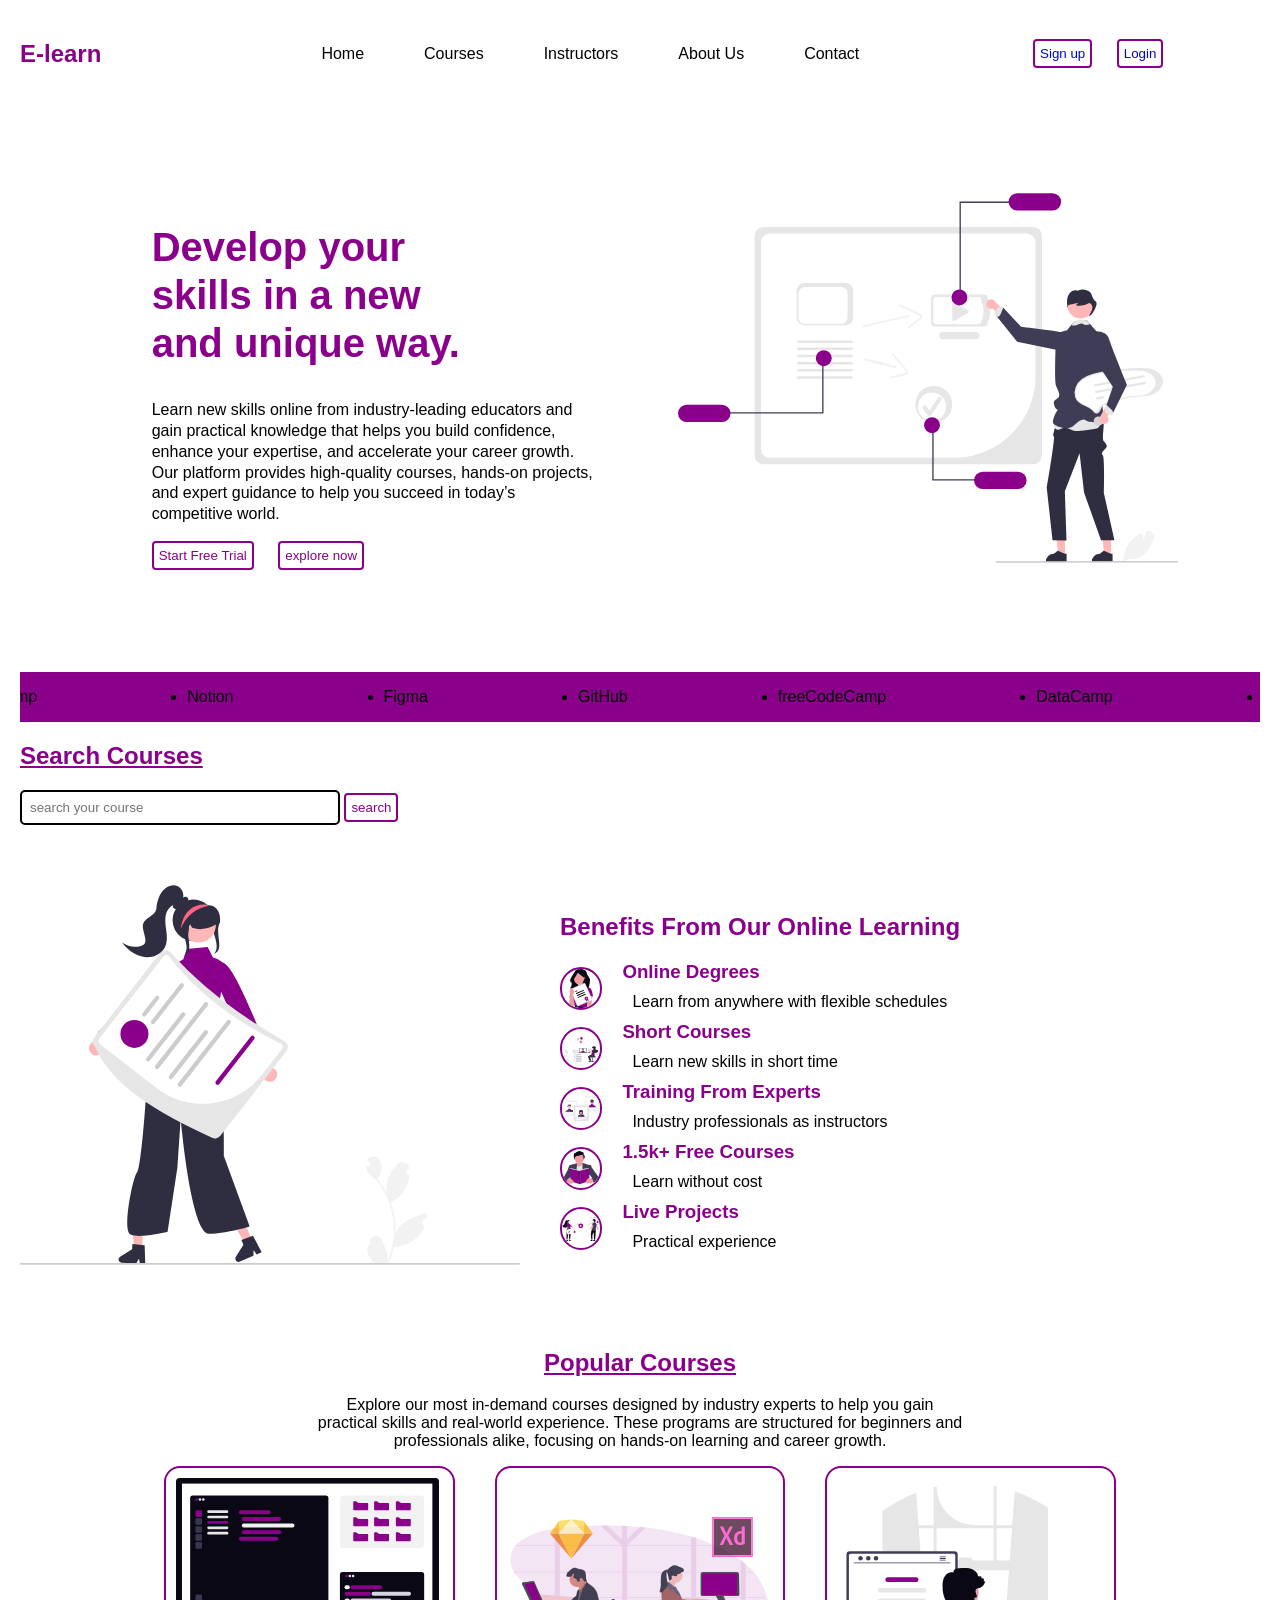
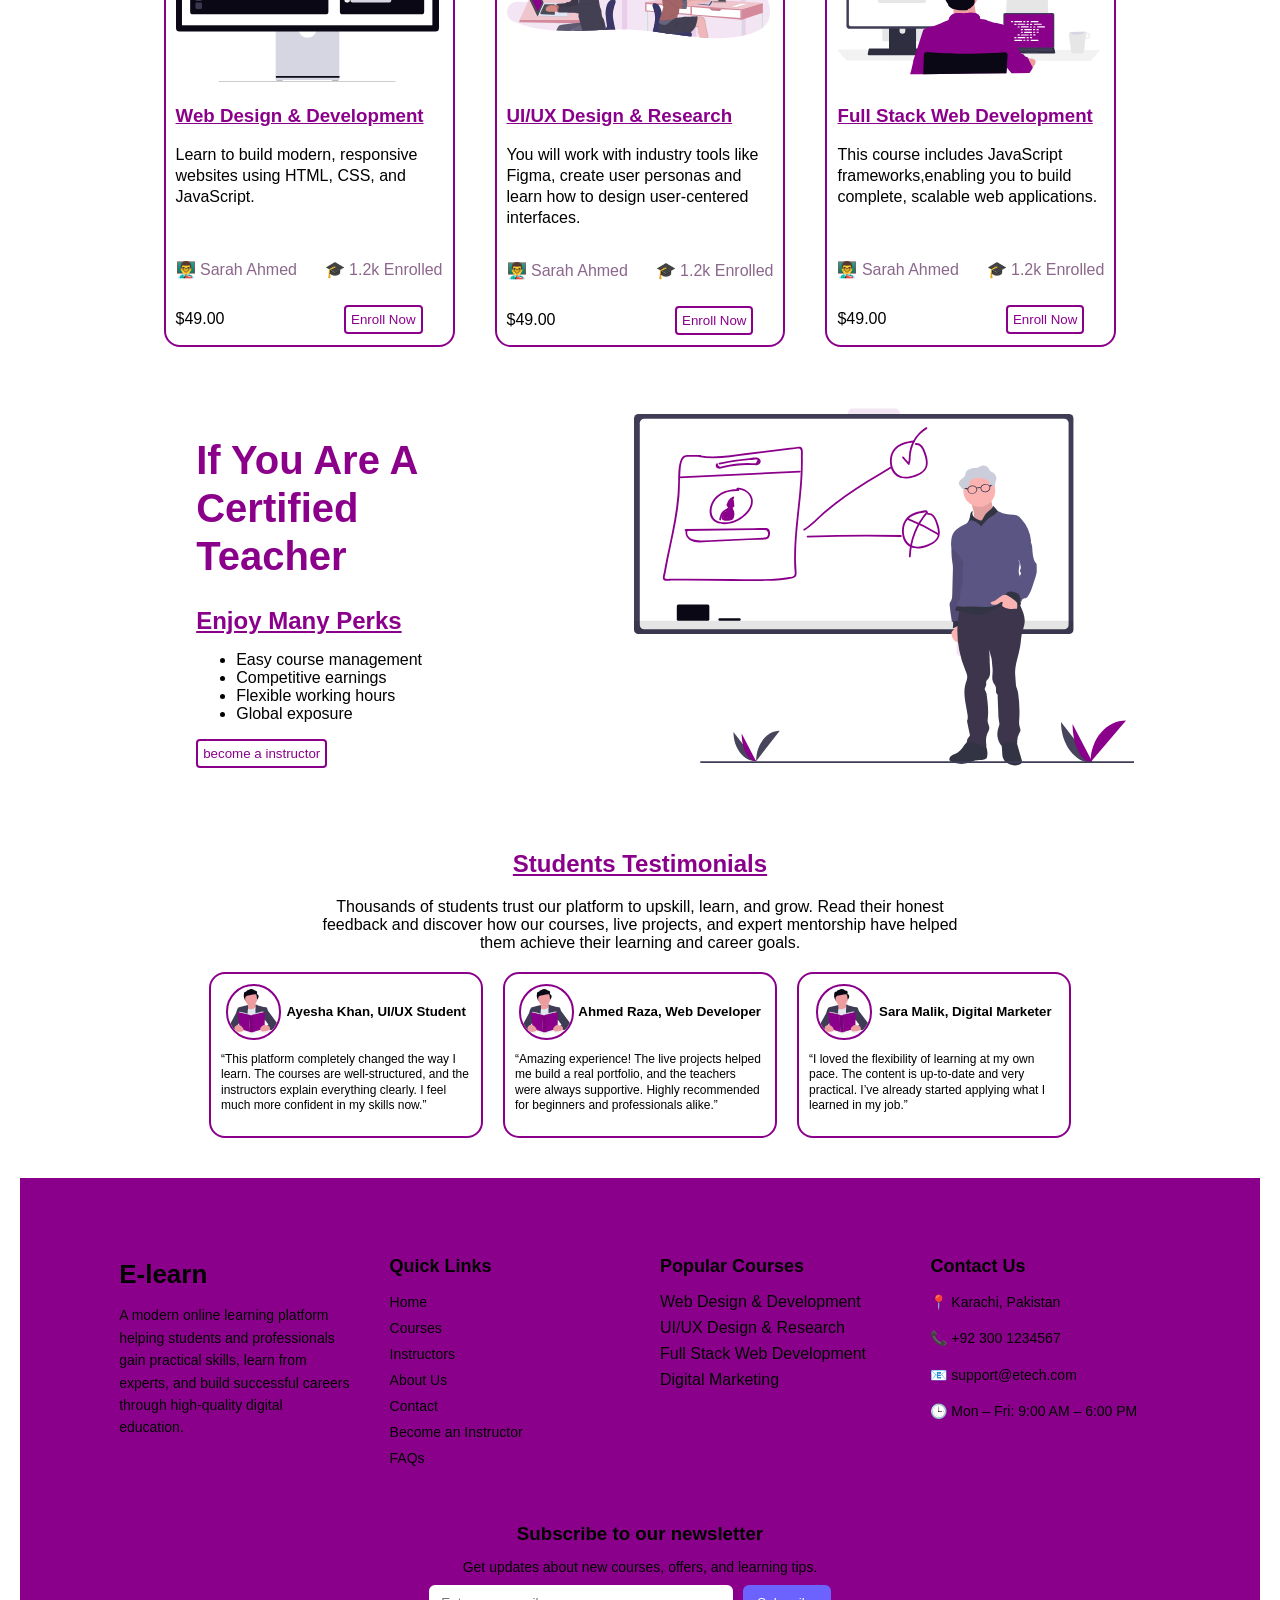
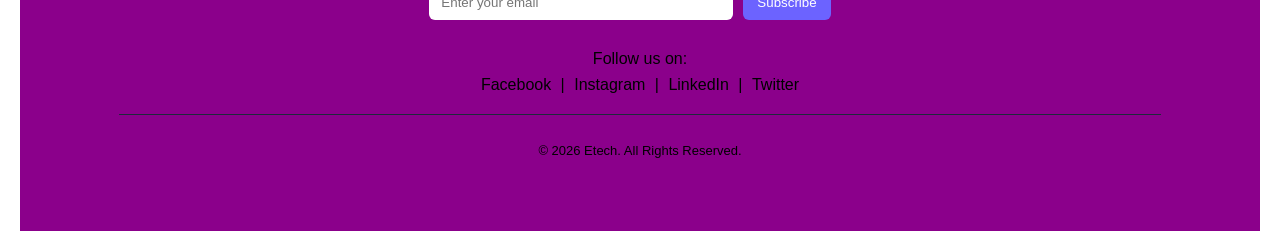
==== commit ea7ed3f6: "update" ====
--- a/index.html
+++ b/index.html
@@ -136,7 +136,7 @@
                 </div>
                 <div class="course-footer">
                      <span class="price">$49.00</span>
-                    <button class="enroll-btn">Enroll Now</button>
+                    <button onclick="btn()" class="enroll-btn">Enroll Now</button>
                 </div>
       
             </div>
@@ -155,7 +155,7 @@
                 </div>
                 <div class="course-footer">
                      <span class="price">$49.00</span>
-                    <button class="enroll-btn">Enroll Now</button>
+                    <button onclick="btn()" class=" enroll-btn">Enroll Now</button>
                 </div>
       
             </div>
@@ -174,7 +174,7 @@
                 </div>
                 <div class="course-footer">
                      <span class="price">$49.00</span>
-                    <button class="enroll-btn">Enroll Now</button>
+                    <button onclick="btn()" class="enroll-btn">Enroll Now</button>
                 </div>
       
             </div>
@@ -283,7 +283,7 @@
 
     <form>
       <input type="email" placeholder="Enter your email" required>
-      <button type="submit">Subscribe</button>
+      <button onclick="btn1()" type="submit">Subscribe</button>
     </form>
   </div>
 
@@ -302,5 +302,8 @@
 </footer>
 
 </section>
+
+
+<script src="script.js"></script>
 </body>
 </html>
--- a/style.css
+++ b/style.css
@@ -221,7 +221,7 @@
 }
 .courses{  
     display: flex;
-    /* gap: 40px; */
+    gap: 40px;
     justify-content: center;
 }
 .courses>.course-card{
